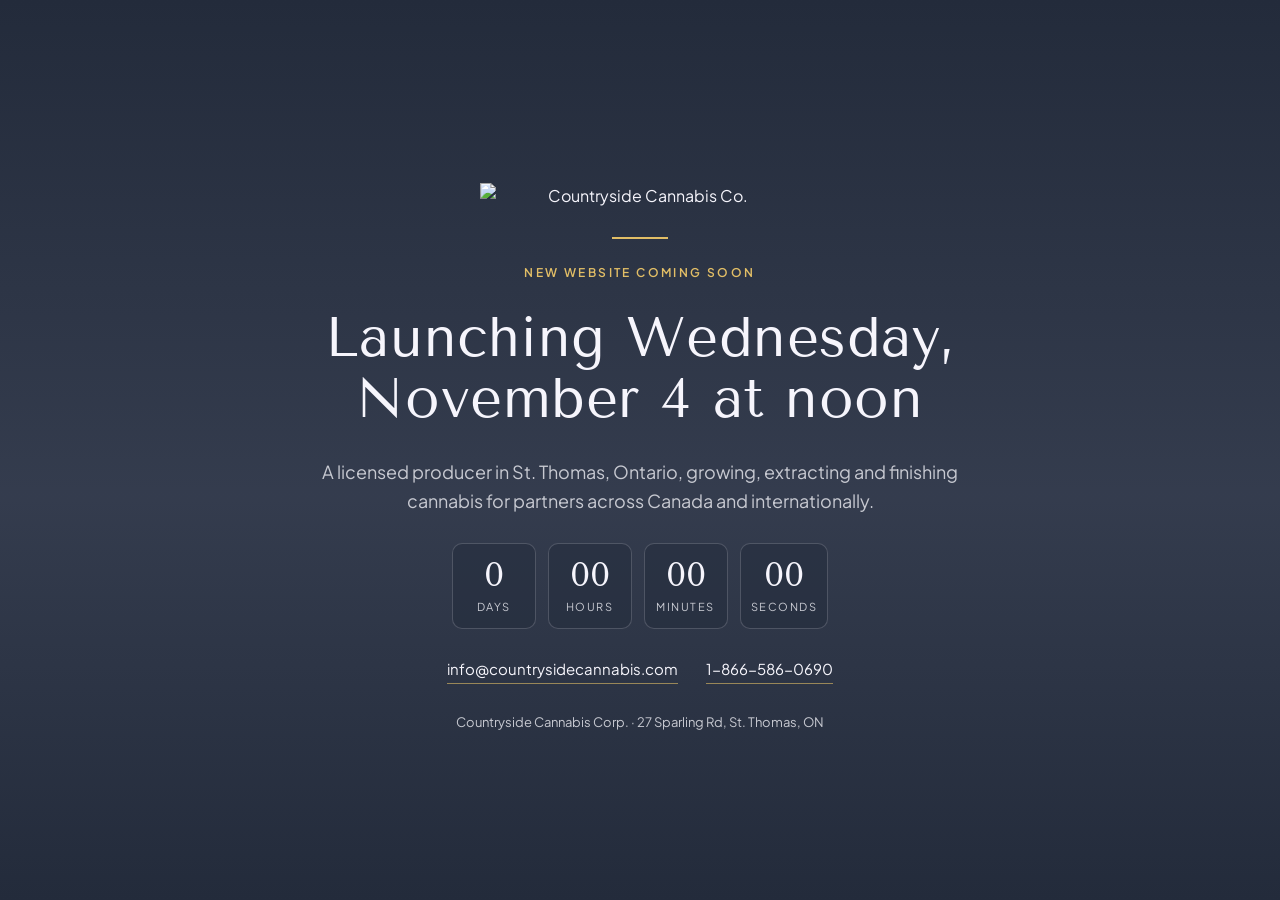
==== coming-soon/index.html @ 9a284673 "Countryside website: coming-soon until launch, full site from Wed 4 Nov 12:00 ET" ====
<!doctype html>
<html lang="en">
<head>
<meta charset="utf-8">
<meta name="viewport" content="width=device-width, initial-scale=1.0">
<title>Countryside Cannabis Co. | Launching Wednesday, November 4</title>
<meta name="description" content="Countryside Cannabis Co., a licensed producer in St. Thomas, Ontario. Our new website launches Wednesday, November 4 at noon.">
<meta name="robots" content="noindex">
<meta property="og:site_name" content="Countryside Cannabis Co.">
<meta property="og:title" content="Countryside Cannabis Co. | Launching Wednesday, November 4">
<meta property="og:description" content="A licensed Canadian producer in St. Thomas, Ontario. Our new website launches Wednesday, November 4 at noon.">
<meta property="og:image" content="https://www.countrysidecannabis.com/assets/og-countryside.jpg">
<meta property="og:image:width" content="1200">
<meta property="og:image:height" content="630">
<meta property="og:url" content="https://www.countrysidecannabis.com/">
<meta property="og:type" content="website">
<meta name="twitter:card" content="summary_large_image">
<link rel="icon" href="/assets/favicon-32.png" sizes="32x32" type="image/png">
<link rel="preconnect" href="https://fonts.googleapis.com">
<link rel="preconnect" href="https://fonts.gstatic.com" crossorigin>
<link href="https://fonts.googleapis.com/css2?family=Plus+Jakarta+Sans:wght@400;500;600&family=Tenor+Sans&display=swap" rel="stylesheet">
<style>
:root{--gp:#373F51;--gp-900:#232B3B;--gold:#E2BE66;--ws:#F6F5FC;--muted:#C7C9D1}
*{box-sizing:border-box;margin:0}
html,body{height:100%}
body{background:var(--gp-900);color:var(--ws);font:16px/1.6 'Plus Jakarta Sans',system-ui,sans-serif;-webkit-font-smoothing:antialiased}
.hero{position:relative;min-height:100%;display:grid;place-items:center;padding:56px 24px 40px;overflow:hidden;isolation:isolate}
.hero::before{content:"";position:absolute;inset:0;z-index:-2;background:url(/assets/farm-sunset-field.webp) center 60%/cover no-repeat}
.hero::after{content:"";position:absolute;inset:0;z-index:-1;background:linear-gradient(180deg,rgb(35 43 59 / .78) 0%,rgb(55 63 81 / .86) 55%,rgb(35 43 59 / .96) 100%)}
.inner{width:100%;max-width:720px;text-align:center;display:grid;justify-items:center;gap:28px}
.logo{width:min(320px,72vw);height:auto}
.rule{width:56px;height:2px;background:var(--gold);border:0}
.eyebrow{font:600 12px/1 'Plus Jakarta Sans',sans-serif;letter-spacing:.2em;text-transform:uppercase;color:var(--gold)}
h1{font:400 clamp(34px,6vw,56px)/1.1 'Tenor Sans',Georgia,serif;letter-spacing:.01em}
.lede{max-width:52ch;font-size:18px;color:var(--muted)}
.count{display:flex;gap:12px;justify-content:center;flex-wrap:wrap}
.count div{min-width:84px;padding:14px 10px 12px;border:1px solid rgb(246 245 252 / .18);border-radius:10px;background:rgb(35 43 59 / .45)}
.count b{display:block;font:400 34px/1 'Tenor Sans',Georgia,serif;font-variant-numeric:tabular-nums}
.count span{display:block;margin-top:6px;font-size:11px;letter-spacing:.14em;text-transform:uppercase;color:var(--muted)}
.contact{display:flex;gap:10px 28px;justify-content:center;flex-wrap:wrap;font-size:15px}
.contact a{color:var(--ws);text-decoration:none;border-bottom:1px solid rgb(226 190 102 / .6);padding-bottom:2px}
.contact a:hover{border-color:var(--gold);color:#fff}
.contact a:focus-visible{outline:2px solid var(--gold);outline-offset:4px;border-radius:2px}
.foot{font-size:13px;color:var(--muted)}
@media (max-width:480px){.count{gap:8px}.count div{min-width:0;flex:1 1 0;max-width:76px;padding:12px 4px 10px}.count b{font-size:26px}.count span{font-size:10px;letter-spacing:.08em}.lede{font-size:16px}}
</style>
</head>
<body>
<main class="hero">
  <div class="inner">
    <img class="logo" src="/assets/logos/main-logo-large-cannabis/countryside-main-logo-inverse-large-cannabis.svg" alt="Countryside Cannabis Co.">
    <hr class="rule">
    <p class="eyebrow">New website coming soon</p>
    <h1>Launching Wednesday, November&nbsp;4 at&nbsp;noon</h1>
    <p class="lede">A licensed producer in St. Thomas, Ontario, growing, extracting and finishing cannabis for partners across Canada and internationally.</p>
    <div class="count" id="count" aria-live="off" hidden>
      <div><b id="d">0</b><span>Days</span></div>
      <div><b id="h">00</b><span>Hours</span></div>
      <div><b id="m">00</b><span>Minutes</span></div>
      <div><b id="s">00</b><span>Seconds</span></div>
    </div>
    <div class="contact">
      <a href="mailto:info@countrysidecannabis.com">info@countrysidecannabis.com</a>
      <a href="tel:+18665860690">1-866-586-0690</a>
    </div>
    <p class="foot">Countryside Cannabis Corp. · 27 Sparling Rd, St. Thomas, ON</p>
  </div>
</main>
<script>
// Launch: Wednesday 4 November 2026, 12:00 Eastern (17:00 UTC)
(function () {
  var launch = Date.UTC(2026, 10, 4, 17, 0, 0), box = document.getElementById('count');
  function pad(n) { return (n < 10 ? '0' : '') + n; }
  function tick() {
    var left = launch - Date.now();
    if (left <= 0) {
      // the full site replaces this page at launch; reload shortly after to pick it up
      box.hidden = true;
      setTimeout(function () { location.reload(); }, 60000 + Math.random() * 60000);
      return;
    }
    var s = Math.floor(left / 1000);
    document.getElementById('d').textContent = Math.floor(s / 86400);
    document.getElementById('h').textContent = pad(Math.floor(s % 86400 / 3600));
    document.getElementById('m').textContent = pad(Math.floor(s % 3600 / 60));
    document.getElementById('s').textContent = pad(s % 60);
    box.hidden = false;
    setTimeout(tick, 1000);
  }
  tick();
})();
</script>
</body>
</html>
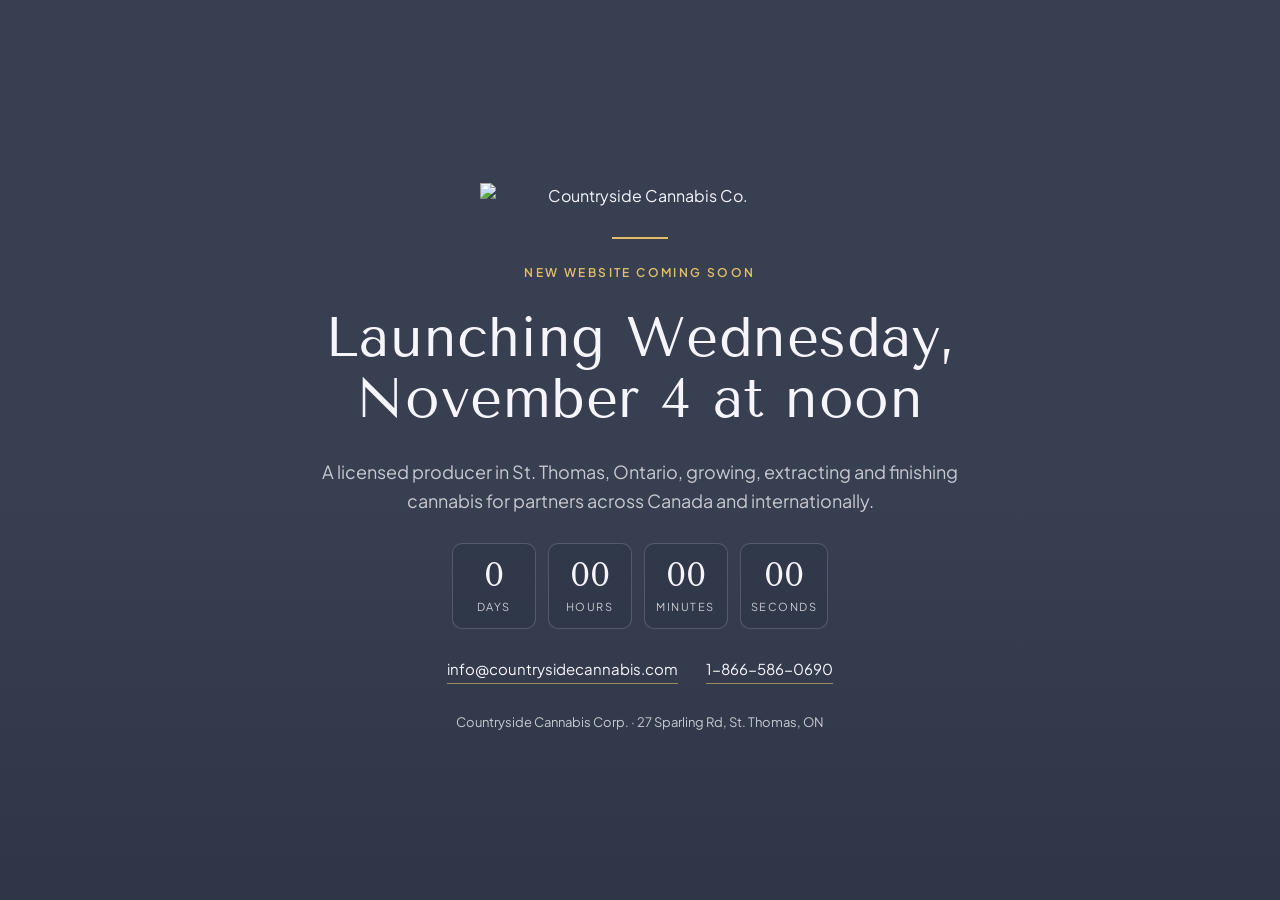
==== commit 8a1ec0ab: "Gun Powder is the primary colour across the site and coming-soon page" ====
--- a/coming-soon/index.html
+++ b/coming-soon/index.html
@@ -23,10 +23,10 @@
 :root{--gp:#373F51;--gp-900:#232B3B;--gold:#E2BE66;--ws:#F6F5FC;--muted:#C7C9D1}
 *{box-sizing:border-box;margin:0}
 html,body{height:100%}
-body{background:var(--gp-900);color:var(--ws);font:16px/1.6 'Plus Jakarta Sans',system-ui,sans-serif;-webkit-font-smoothing:antialiased}
+body{background:var(--gp);color:var(--ws);font:16px/1.6 'Plus Jakarta Sans',system-ui,sans-serif;-webkit-font-smoothing:antialiased}
 .hero{position:relative;min-height:100%;display:grid;place-items:center;padding:56px 24px 40px;overflow:hidden;isolation:isolate}
 .hero::before{content:"";position:absolute;inset:0;z-index:-2;background:url(/assets/farm-sunset-field.webp) center 60%/cover no-repeat}
-.hero::after{content:"";position:absolute;inset:0;z-index:-1;background:linear-gradient(180deg,rgb(35 43 59 / .78) 0%,rgb(55 63 81 / .86) 55%,rgb(35 43 59 / .96) 100%)}
+.hero::after{content:"";position:absolute;inset:0;z-index:-1;background:linear-gradient(180deg,rgb(55 63 81 / .80) 0%,rgb(55 63 81 / .86) 55%,rgb(45 53 70 / .95) 100%)}
 .inner{width:100%;max-width:720px;text-align:center;display:grid;justify-items:center;gap:28px}
 .logo{width:min(320px,72vw);height:auto}
 .rule{width:56px;height:2px;background:var(--gold);border:0}
@@ -34,7 +34,7 @@
 h1{font:400 clamp(34px,6vw,56px)/1.1 'Tenor Sans',Georgia,serif;letter-spacing:.01em}
 .lede{max-width:52ch;font-size:18px;color:var(--muted)}
 .count{display:flex;gap:12px;justify-content:center;flex-wrap:wrap}
-.count div{min-width:84px;padding:14px 10px 12px;border:1px solid rgb(246 245 252 / .18);border-radius:10px;background:rgb(35 43 59 / .45)}
+.count div{min-width:84px;padding:14px 10px 12px;border:1px solid rgb(246 245 252 / .18);border-radius:10px;background:rgb(45 53 70 / .55)}
 .count b{display:block;font:400 34px/1 'Tenor Sans',Georgia,serif;font-variant-numeric:tabular-nums}
 .count span{display:block;margin-top:6px;font-size:11px;letter-spacing:.14em;text-transform:uppercase;color:var(--muted)}
 .contact{display:flex;gap:10px 28px;justify-content:center;flex-wrap:wrap;font-size:15px}
